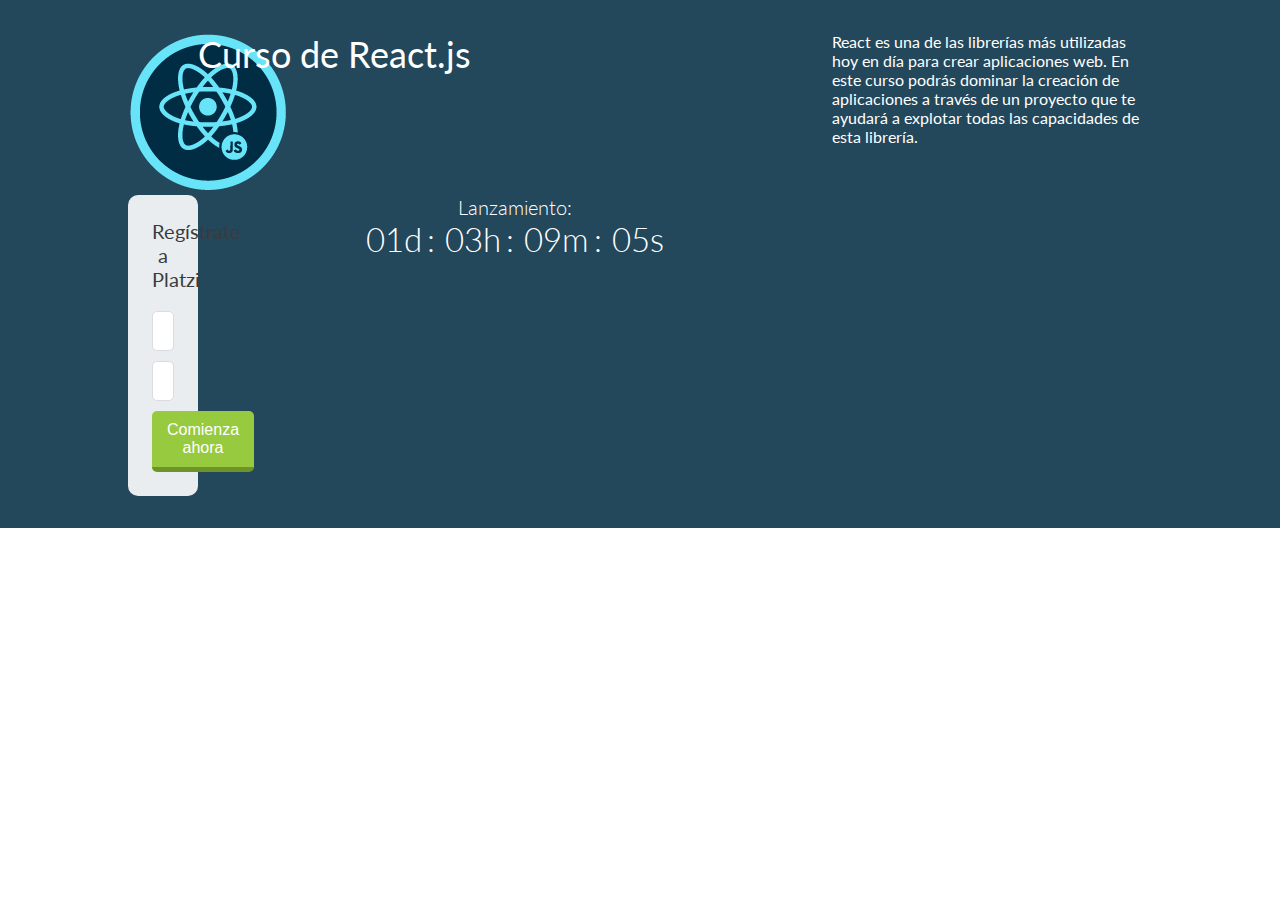
==== platzi/index.html @ 6340e484 "landing de platzi pt.1" ====
<!DOCTYPE html>
<html lang="es" dir="ltr">
  <head>
    <meta charset="utf-8">
    <title>Platzi</title>
    <link href="https://fonts.googleapis.com/css?family=Lato" rel="stylesheet">
    <link rel="stylesheet" href="./css/style.css">
  </head>
  <body>
    <div class="hero">
      <div class="hero-container">
        <div class="badge">
          <img src="./img/badge.png" alt="logo">
        </div>
        <h1 class="title">Curso de React.js</h1>
        <div class="descripcion">
          <p>
            React es una de las librerías más utilizadas hoy en día para crear aplicaciones web. En este curso podrás dominar la creación de aplicaciones a través de un proyecto que te ayudará a explotar todas las capacidades de esta librería.
          </p>
        </div>
        <form class="form">
          <p>Regístrate a Platzi</p>
          <input type="text" name="nombre" placeholder="Nombre">
          <input type="email" name="email" placeholder="Correo Electrónico">
          <button type="submit">Comienza ahora</button>
        </form>
        <div class="countdown">
          <p>Lanzamiento:</p>
          <p>
            <span>01d</span>
            <span>03h</span>
            <span>09m</span>
            <span>05s</span>
          </p>
        </div>
      </div>
    </div>
  </body>
</html>
---- platzi/css/style.css ----
body{
  font-family: 'Lato', sans-serif;
  margin: 0;
}

p{
  margin: 0;
}

.hero{
  background: #23475b;
  color: white;
  padding: 32px 15px;
  display: grid;
  grid-template-columns: minmax(auto, 1024px);
  justify-content: center;
}

.hero-container{
  display: grid;
  grid-template-columns: 70px 1fr 320px;
}

.title{
  font-size: 36px;
  font-weight: normal;
  margin: 0;
  display: flex;
  align-content: center;
}

.form{
  text-align: center;
  background: rgba(255,255,255,.9);
  padding: 1.5em;
  border-radius: 10px;
}

.form input{
  width: 100%;
  padding: 10px;
  font-size: 16px;
  border: 1px solid #dbdbe2;
  border-radius: 5px;
  box-sizing: border-box;
  margin-bottom: 10px;
}

.form p{
  font-size: 20px;
  color: #3a3b3f;
  margin-bottom: 1em;
}

.form button{
  background: #98ca3f;
  color: white;
  padding: 10px 15px;
  border-radius: 5px;
  border: none;
  font-size: 16px;
  border-bottom: 5px solid #6d932b;
  display: inline-block;
}

.countdown p{
  font-size: 20px;
  text-align: center;
  font-weight: 300;
}

.countdown span{
  font-size: 33px;
}

.countdown span:after{
  content: ":";
  display: inline-block;
  margin: 0 5px;
}

.countdown span:last-child:after{
  display: none;
}
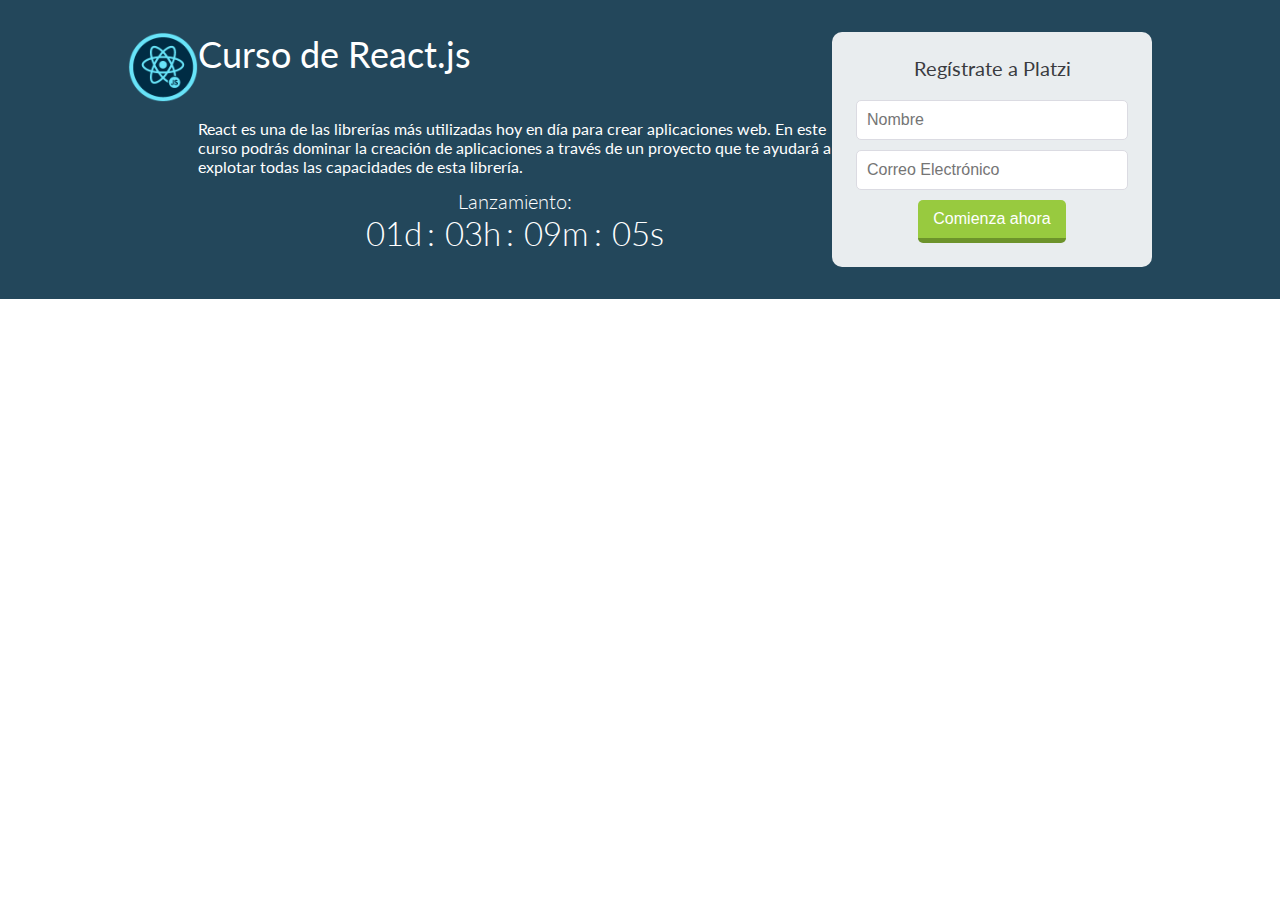
==== commit 9229c4ea: "platzi pt.2" ====
--- a/platzi/index.html
+++ b/platzi/index.html
@@ -9,22 +9,22 @@
   <body>
     <div class="hero">
       <div class="hero-container">
-        <div class="badge">
+        <div class="badge logo">
           <img src="./img/badge.png" alt="logo">
         </div>
-        <h1 class="title">Curso de React.js</h1>
-        <div class="descripcion">
+        <h1 class="title titulo">Curso de React.js</h1>
+        <div class="descripcion description">
           <p>
             React es una de las librerías más utilizadas hoy en día para crear aplicaciones web. En este curso podrás dominar la creación de aplicaciones a través de un proyecto que te ayudará a explotar todas las capacidades de esta librería.
           </p>
         </div>
-        <form class="form">
+        <form class="form formulario">
           <p>Regístrate a Platzi</p>
           <input type="text" name="nombre" placeholder="Nombre">
           <input type="email" name="email" placeholder="Correo Electrónico">
           <button type="submit">Comienza ahora</button>
         </form>
-        <div class="countdown">
+        <div class="countdown temporizador">
           <p>Lanzamiento:</p>
           <p>
             <span>01d</span>
--- a/platzi/css/style.css
+++ b/platzi/css/style.css
@@ -5,6 +5,10 @@
 
 p{
   margin: 0;
+}
+
+.badge img{
+  max-width: 70px;
 }
 
 .hero{
@@ -19,7 +23,30 @@
 .hero-container{
   display: grid;
   grid-template-columns: 70px 1fr 320px;
+  grid-template-areas: "logo titulo formulario" ". description formulario" ". temporizador formulario"
 }
+
+ /*grid area*/
+ .logo{
+   grid-area: logo;
+ }
+
+ .b{
+   grid-area: b;
+ }
+
+ .description{
+   grid-area: description;
+ }
+
+ .formulario{
+   grid-area: formulario;
+ }
+
+ .temporizador{
+   grid-area: temporizador;
+ }
+/*fin grid area*/
 
 .title{
   font-size: 36px;
@@ -82,3 +109,10 @@
 .countdown span:last-child:after{
   display: none;
 }
+
+@media screen and (max-width:768px) {
+  .hero-container{
+    grid-template-columns: 70px 1fr;
+    grid-template-areas: "logo titulo" "description description" "temporizador temporizador" "formulario formulario"
+  }
+}
